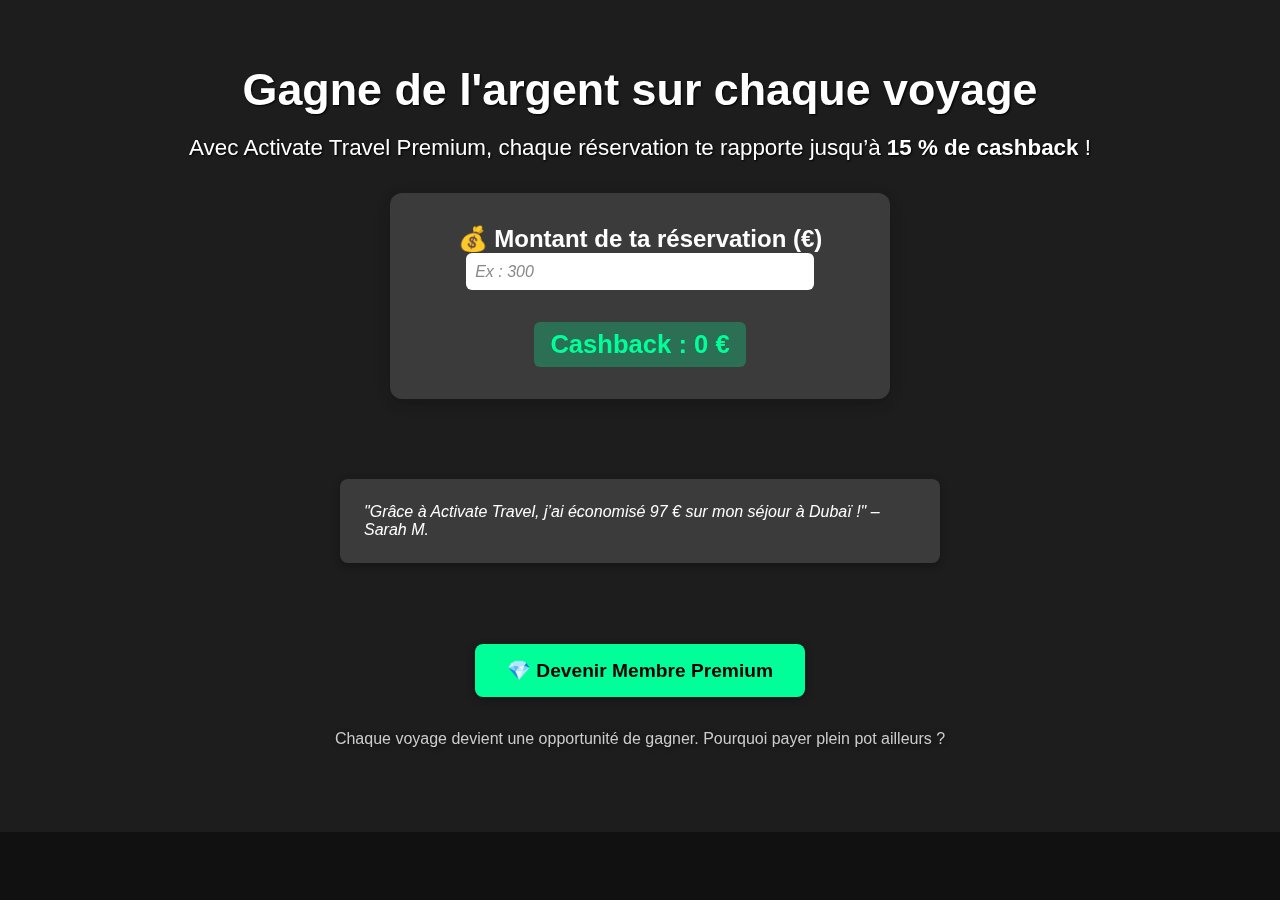
==== cashback.html @ b77469b9 "Update cashback.html" ====
<!DOCTYPE html>
<html lang="fr">
<head>
  <meta charset="UTF-8">
  <meta name="viewport" content="width=device-width, initial-scale=1.0">
  <title>Cashback | Activate Travel Premium</title>
  <link rel="stylesheet" href="style.css">
  <style>
    body, html {
      margin: 0;
      padding: 0;
      height: 100%;
      font-family: Arial, sans-serif;
      color: white;
      overflow-x: hidden;
      background: #111;
    }
    .video-bg {
      position: fixed;
      top: 0;
      left: 0;
      width: 100%;
      height: 100%;
      object-fit: cover;
      z-index: -1;
      filter: brightness(0.6);
    }
    .container {
      padding: 4rem 2rem;
      background: rgba(255, 255, 255, 0.05);
      backdrop-filter: blur(8px);
    }
    .title {
      text-align: center;
      font-size: 2.8rem;
      margin-bottom: 1rem;
      font-weight: bold;
      text-shadow: 1px 1px 2px #000;
    }
    .subtitle {
      text-align: center;
      font-size: 1.4rem;
      margin-bottom: 2rem;
      text-shadow: 1px 1px 2px #000;
    }
    .simulator {
      background: #ffffff22;
      padding: 2rem;
      border-radius: 12px;
      max-width: 500px;
      margin: 2rem auto;
      text-align: center;
      box-shadow: 0 4px 15px rgba(0,0,0,0.2);
    }
    .simulator input {
      padding: 0.6rem;
      font-size: 1rem;
      border: none;
      border-radius: 6px;
      width: 80%;
      margin-bottom: 1rem;
    }
    .simulator input::placeholder {
      color: #888;
      font-style: italic;
    }
    .simulator-result {
      font-size: 1.6rem;
      font-weight: bold;
      margin-top: 1rem;
      background-color: #00ff9944;
      border-radius: 6px;
      padding: 0.5rem 1rem;
      display: inline-block;
      color: #00ff99;
    }
    .testimonials {
      max-width: 600px;
      margin: 3rem auto;
      padding-top: 2rem;
      position: relative;
    }
    .testimonial {
      background: #ffffff22;
      color: white;
      padding: 1.5rem;
      border-radius: 8px;
      font-style: italic;
      box-shadow: 0 2px 8px rgba(0,0,0,0.3);
      position: absolute;
      opacity: 0;
      transition: opacity 0.5s ease;
      width: 100%;
    }
    .testimonial.active {
      opacity: 1;
      position: relative;
    }
    .cta {
      text-align: center;
      margin-top: 6rem;
    }
    .cta a {
      background: #00ff99;
      color: #000;
      padding: 1rem 2rem;
      font-size: 1.2rem;
      border-radius: 8px;
      text-decoration: none;
      font-weight: bold;
      box-shadow: 0 2px 8px rgba(0,0,0,0.3);
      transition: 0.3s;
    }
    .cta a:hover {
      background: #00cc77;
    }
    .footer-text {
      text-align: center;
      font-size: 1rem;
      margin-top: 3rem;
      color: #ccc;
    }
    @media (max-width: 600px) {
      .title {
        font-size: 2rem;
      }
      .subtitle {
        font-size: 1.1rem;
      }
      .simulator {
        padding: 1rem;
      }
    }
  </style>
</head>
<body>
  <video autoplay muted loop class="video-bg">
    <source src="videos/fond-vacances.mp4" type="video/mp4">
    Votre navigateur ne supporte pas la vidéo.
  </video>

  <div class="container">
    <h1 class="title">Gagne de l'argent sur chaque voyage</h1>
    <p class="subtitle">Avec Activate Travel Premium, chaque réservation te rapporte jusqu’à <strong>15 % de cashback</strong> !</p>

    <div class="simulator">
      <h2>💰 Montant de ta réservation (€)</h2>
      <input type="number" id="montant" placeholder="Ex : 300">
      <div class="simulator-result" id="resultat">Cashback : 0 €</div>
    </div>

    <div class="testimonials">
      <div class="testimonial active">
        "Grâce à Activate Travel, j’ai économisé 97 € sur mon séjour à Dubaï !" – Sarah M.
      </div>
      <div class="testimonial">
        "C’est simple : je réserve, je gagne. Activate a changé ma façon de voyager !" – Julien T.
      </div>
      <div class="testimonial">
        "J’ai réservé mon hôtel avec Activate et j’ai récupéré 45 € sans rien faire !" – Laura P.
      </div>
    </div>

    <div class="cta">
      <a href="premium.html">💎 Devenir Membre Premium</a>
    </div>

    <p class="footer-text">Chaque voyage devient une opportunité de gagner. Pourquoi payer plein pot ailleurs ?</p>
  </div>

  <script>
    const montantInput = document.getElementById('montant');
    const resultatDiv = document.getElementById('resultat');
    const testimonials = document.querySelectorAll('.testimonial');
    let current = 0;

    montantInput.addEventListener('input', () => {
      const montant = parseFloat(montantInput.value);
      if (!isNaN(montant)) {
        const cashback = (montant * 0.15).toFixed(2);
        resultatDiv.textContent = `Cashback : ${cashback} €`;
      } else {
        resultatDiv.textContent = 'Cashback : 0 €';
      }
    });

    setInterval(() => {
      testimonials[current].classList.remove('active');
      current = (current + 1) % testimonials.length;
      testimonials[current].classList.add('active');
    }, 5000);
  </script>
</body>
</html>
---- style.css ----
* {
  margin: 0;
  padding: 0;
  box-sizing: border-box;
}

html, body {
  height: 100%;
  overflow: hidden;
  font-family: 'Segoe UI', Tahoma, Geneva, Verdana, sans-serif;
}

.video-background {
  position: fixed;
  top: 0;
  left: 0;
  min-width: 100%;
  min-height: 100%;
  object-fit: cover;
  z-index: -1;
}

.content {
  position: relative;
  z-index: 1;
  height: 100vh;
  display: flex;
  flex-direction: column;
  justify-content: center;
  align-items: center;
  background: rgba(0, 0, 0, 0.5);
  color: white;
  text-align: center;
  padding: 20px;
}

h1 {
  font-size: 3em;
  text-shadow: 2px 2px 10px rgba(0, 0, 0, 0.7);
}

p {
  font-size: 1.5em;
  margin: 20px 0;
  text-shadow: 1px 1px 5px rgba(0, 0, 0, 0.5);
}

.button {
  display: inline-block;
  padding: 15px 30px;
  background-color: #ffffffcc;
  color: #000;
  text-decoration: none;
  font-weight: bold;
  border-radius: 30px;
  transition: background 0.3s;
}

.button:hover {
  background-color: #fff;
}
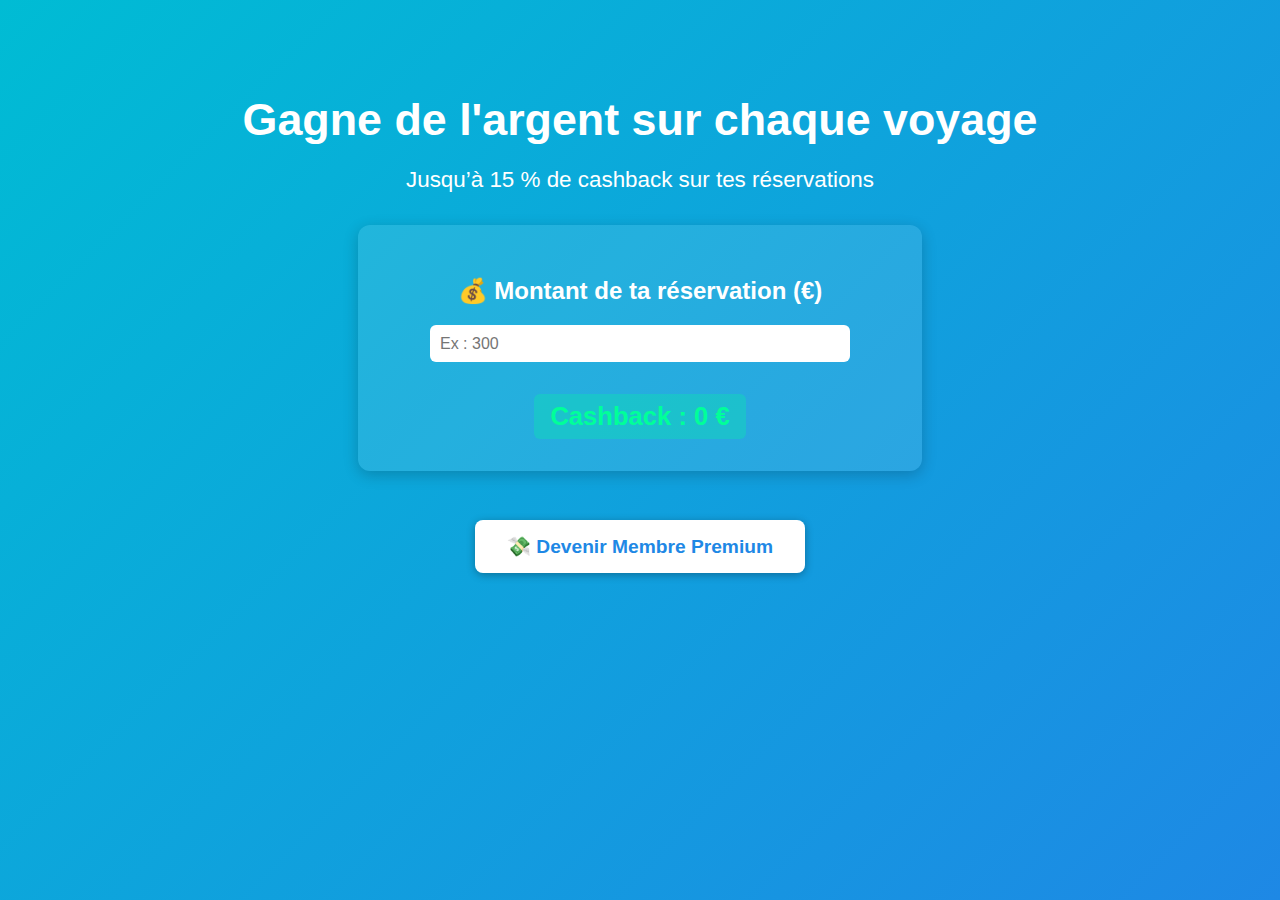
==== commit 02cbbe07: "Update cashback.html" ====
--- a/cashback.html
+++ b/cashback.html
@@ -4,47 +4,34 @@
   <meta charset="UTF-8">
   <meta name="viewport" content="width=device-width, initial-scale=1.0">
   <title>Cashback | Activate Travel Premium</title>
-  <link rel="stylesheet" href="style.css">
   <style>
     body, html {
       margin: 0;
       padding: 0;
       height: 100%;
       font-family: Arial, sans-serif;
+      background: linear-gradient(135deg, #00bcd4, #1e88e5);
       color: white;
       overflow-x: hidden;
-      background: #111;
-    }
-    .video-bg {
-      position: fixed;
-      top: 0;
-      left: 0;
-      width: 100%;
-      height: 100%;
-      object-fit: cover;
-      z-index: -1;
-      filter: brightness(0.6);
     }
     .container {
       padding: 4rem 2rem;
-      background: rgba(255, 255, 255, 0.05);
-      backdrop-filter: blur(8px);
+      max-width: 900px;
+      margin: 0 auto;
     }
     .title {
       text-align: center;
       font-size: 2.8rem;
       margin-bottom: 1rem;
       font-weight: bold;
-      text-shadow: 1px 1px 2px #000;
     }
     .subtitle {
       text-align: center;
       font-size: 1.4rem;
       margin-bottom: 2rem;
-      text-shadow: 1px 1px 2px #000;
     }
     .simulator {
-      background: #ffffff22;
+      background: rgba(255, 255, 255, 0.1);
       padding: 2rem;
       border-radius: 12px;
       max-width: 500px;
@@ -60,10 +47,6 @@
       width: 80%;
       margin-bottom: 1rem;
     }
-    .simulator input::placeholder {
-      color: #888;
-      font-style: italic;
-    }
     .simulator-result {
       font-size: 1.6rem;
       font-weight: bold;
@@ -74,74 +57,29 @@
       display: inline-block;
       color: #00ff99;
     }
-    .testimonials {
-      max-width: 600px;
-      margin: 3rem auto;
-      padding-top: 2rem;
-      position: relative;
-    }
-    .testimonial {
-      background: #ffffff22;
-      color: white;
-      padding: 1.5rem;
-      border-radius: 8px;
-      font-style: italic;
-      box-shadow: 0 2px 8px rgba(0,0,0,0.3);
-      position: absolute;
-      opacity: 0;
-      transition: opacity 0.5s ease;
-      width: 100%;
-    }
-    .testimonial.active {
-      opacity: 1;
-      position: relative;
-    }
     .cta {
       text-align: center;
-      margin-top: 6rem;
+      margin-top: 4rem;
     }
     .cta a {
-      background: #00ff99;
-      color: #000;
+      background: #ffffff;
+      color: #1e88e5;
       padding: 1rem 2rem;
       font-size: 1.2rem;
       border-radius: 8px;
       text-decoration: none;
       font-weight: bold;
       box-shadow: 0 2px 8px rgba(0,0,0,0.3);
-      transition: 0.3s;
     }
     .cta a:hover {
-      background: #00cc77;
-    }
-    .footer-text {
-      text-align: center;
-      font-size: 1rem;
-      margin-top: 3rem;
-      color: #ccc;
-    }
-    @media (max-width: 600px) {
-      .title {
-        font-size: 2rem;
-      }
-      .subtitle {
-        font-size: 1.1rem;
-      }
-      .simulator {
-        padding: 1rem;
-      }
+      background: #e0e0e0;
     }
   </style>
 </head>
 <body>
-  <video autoplay muted loop class="video-bg">
-    <source src="videos/fond-vacances.mp4" type="video/mp4">
-    Votre navigateur ne supporte pas la vidéo.
-  </video>
-
   <div class="container">
     <h1 class="title">Gagne de l'argent sur chaque voyage</h1>
-    <p class="subtitle">Avec Activate Travel Premium, chaque réservation te rapporte jusqu’à <strong>15 % de cashback</strong> !</p>
+    <p class="subtitle">Jusqu’à 15 % de cashback sur tes réservations</p>
 
     <div class="simulator">
       <h2>💰 Montant de ta réservation (€)</h2>
@@ -149,31 +87,14 @@
       <div class="simulator-result" id="resultat">Cashback : 0 €</div>
     </div>
 
-    <div class="testimonials">
-      <div class="testimonial active">
-        "Grâce à Activate Travel, j’ai économisé 97 € sur mon séjour à Dubaï !" – Sarah M.
-      </div>
-      <div class="testimonial">
-        "C’est simple : je réserve, je gagne. Activate a changé ma façon de voyager !" – Julien T.
-      </div>
-      <div class="testimonial">
-        "J’ai réservé mon hôtel avec Activate et j’ai récupéré 45 € sans rien faire !" – Laura P.
-      </div>
+    <div class="cta">
+      <a href="premium.html">💸 Devenir Membre Premium</a>
     </div>
-
-    <div class="cta">
-      <a href="premium.html">💎 Devenir Membre Premium</a>
-    </div>
-
-    <p class="footer-text">Chaque voyage devient une opportunité de gagner. Pourquoi payer plein pot ailleurs ?</p>
   </div>
 
   <script>
     const montantInput = document.getElementById('montant');
     const resultatDiv = document.getElementById('resultat');
-    const testimonials = document.querySelectorAll('.testimonial');
-    let current = 0;
-
     montantInput.addEventListener('input', () => {
       const montant = parseFloat(montantInput.value);
       if (!isNaN(montant)) {
@@ -183,12 +104,6 @@
         resultatDiv.textContent = 'Cashback : 0 €';
       }
     });
-
-    setInterval(() => {
-      testimonials[current].classList.remove('active');
-      current = (current + 1) % testimonials.length;
-      testimonials[current].classList.add('active');
-    }, 5000);
   </script>
 </body>
 </html>
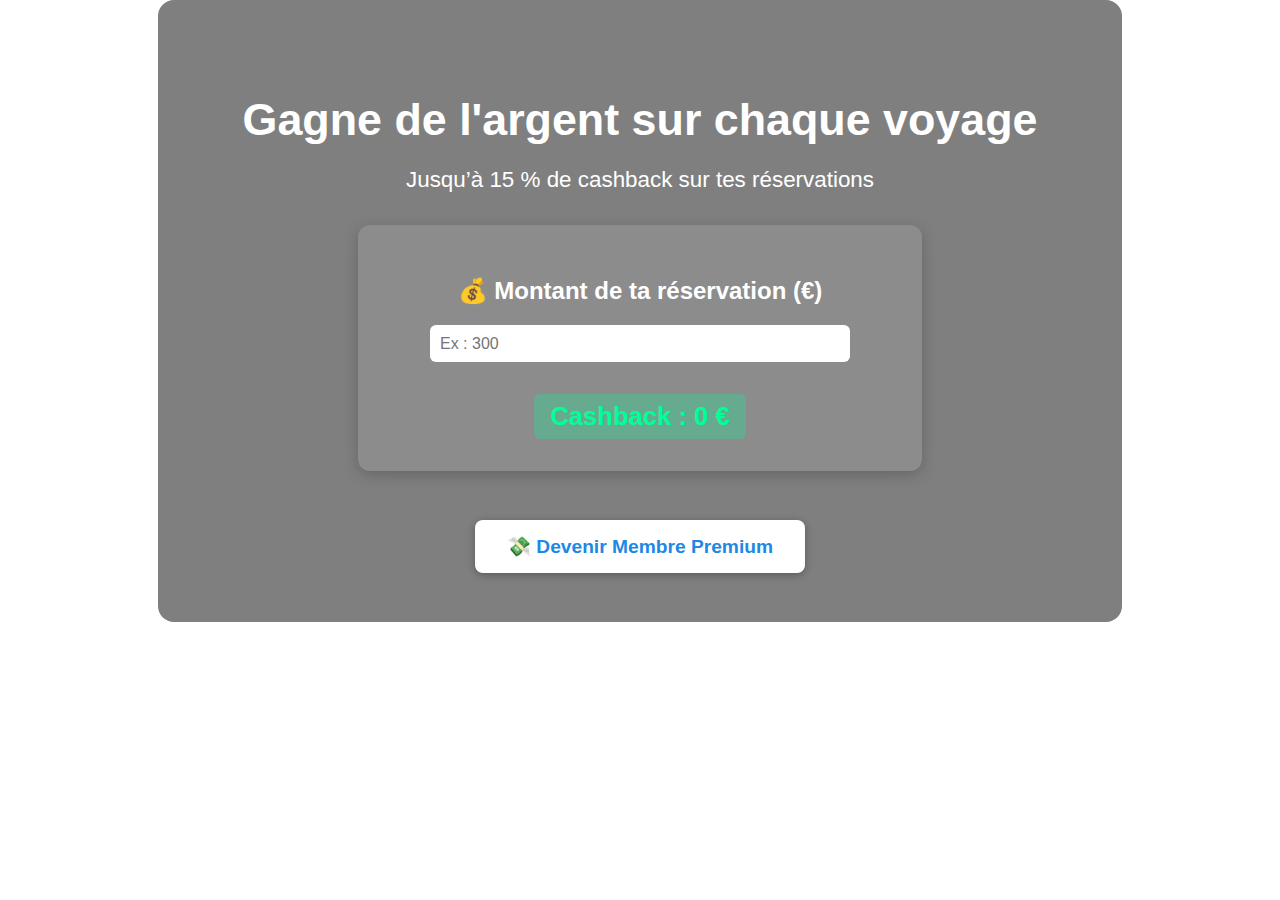
==== commit 754dfe88: "Update cashback.html" ====
--- a/cashback.html
+++ b/cashback.html
@@ -10,7 +10,8 @@
       padding: 0;
       height: 100%;
       font-family: Arial, sans-serif;
-      background: linear-gradient(135deg, #00bcd4, #1e88e5);
+      background: url("images/fond-cashback.jpg") no-repeat center center fixed;
+      background-size: cover;
       color: white;
       overflow-x: hidden;
     }
@@ -18,6 +19,8 @@
       padding: 4rem 2rem;
       max-width: 900px;
       margin: 0 auto;
+      background: rgba(0, 0, 0, 0.5);
+      border-radius: 16px;
     }
     .title {
       text-align: center;
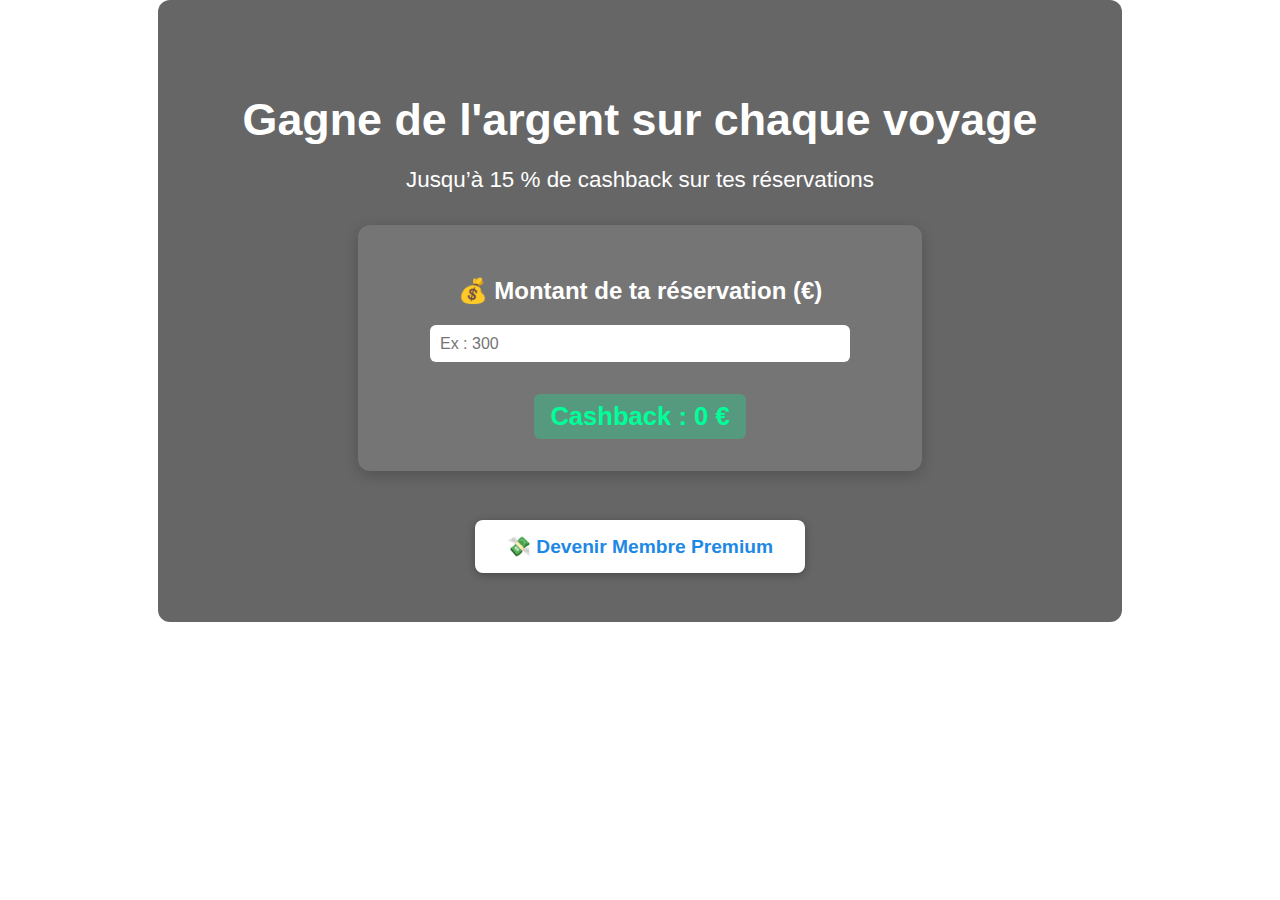
==== commit 828e6460: "Update cashback.html" ====
--- a/cashback.html
+++ b/cashback.html
@@ -10,7 +10,7 @@
       padding: 0;
       height: 100%;
       font-family: Arial, sans-serif;
-      background: url("images/fond-cashback.jpg") no-repeat center center fixed;
+      background: url('images/fond-cashback.jpg') no-repeat center center fixed;
       background-size: cover;
       color: white;
       overflow-x: hidden;
@@ -19,8 +19,8 @@
       padding: 4rem 2rem;
       max-width: 900px;
       margin: 0 auto;
-      background: rgba(0, 0, 0, 0.5);
-      border-radius: 16px;
+      background-color: rgba(0, 0, 0, 0.6);
+      border-radius: 12px;
     }
     .title {
       text-align: center;
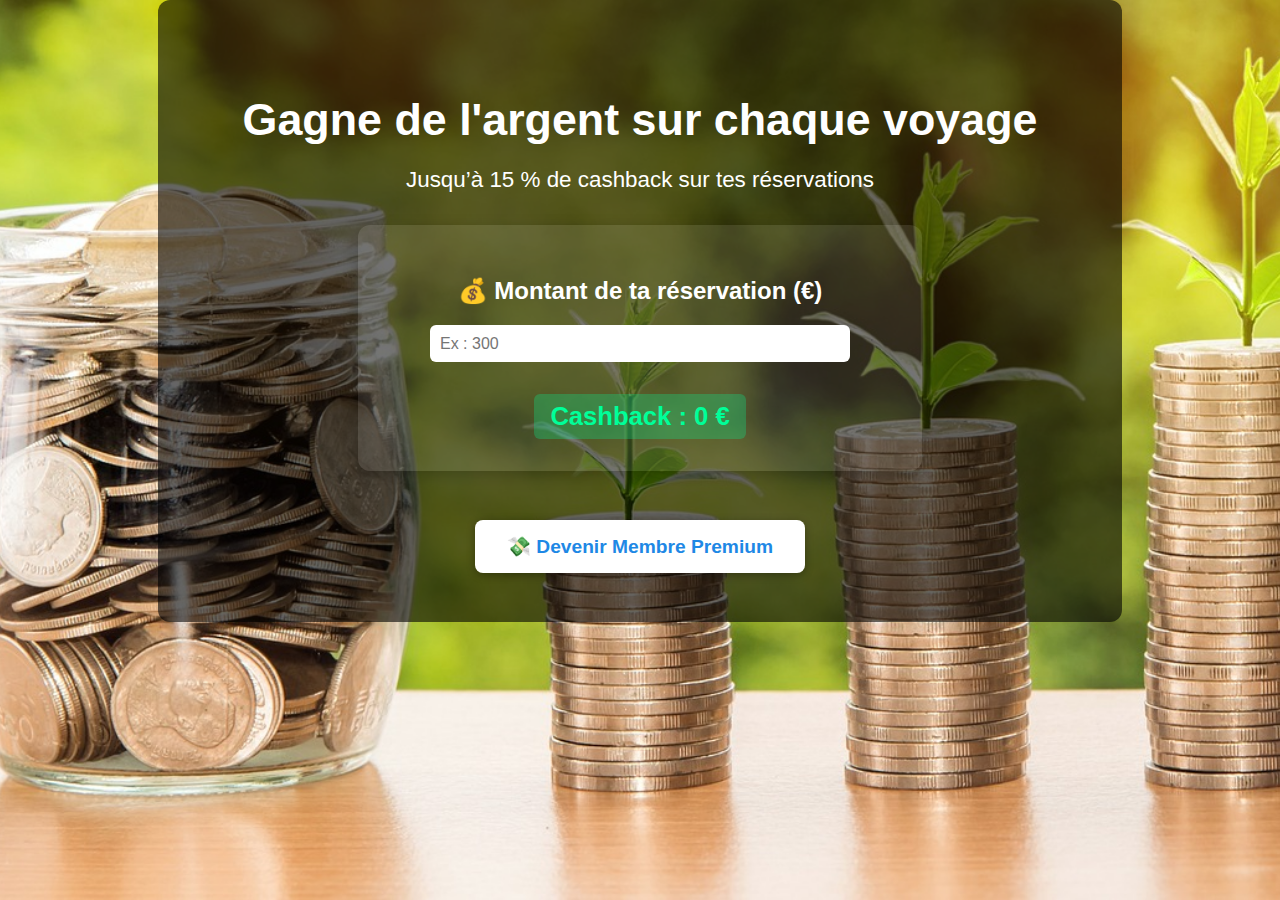
==== commit fd118583: "Update cashback.html" ====
--- a/cashback.html
+++ b/cashback.html
@@ -10,7 +10,7 @@
       padding: 0;
       height: 100%;
       font-family: Arial, sans-serif;
-      background: url('images/fond-cashback.jpg') no-repeat center center fixed;
+      background: url('fond-cashback.jpg') no-repeat center center fixed;
       background-size: cover;
       color: white;
       overflow-x: hidden;
@@ -19,7 +19,7 @@
       padding: 4rem 2rem;
       max-width: 900px;
       margin: 0 auto;
-      background-color: rgba(0, 0, 0, 0.6);
+      background: rgba(0, 0, 0, 0.6);
       border-radius: 12px;
     }
     .title {
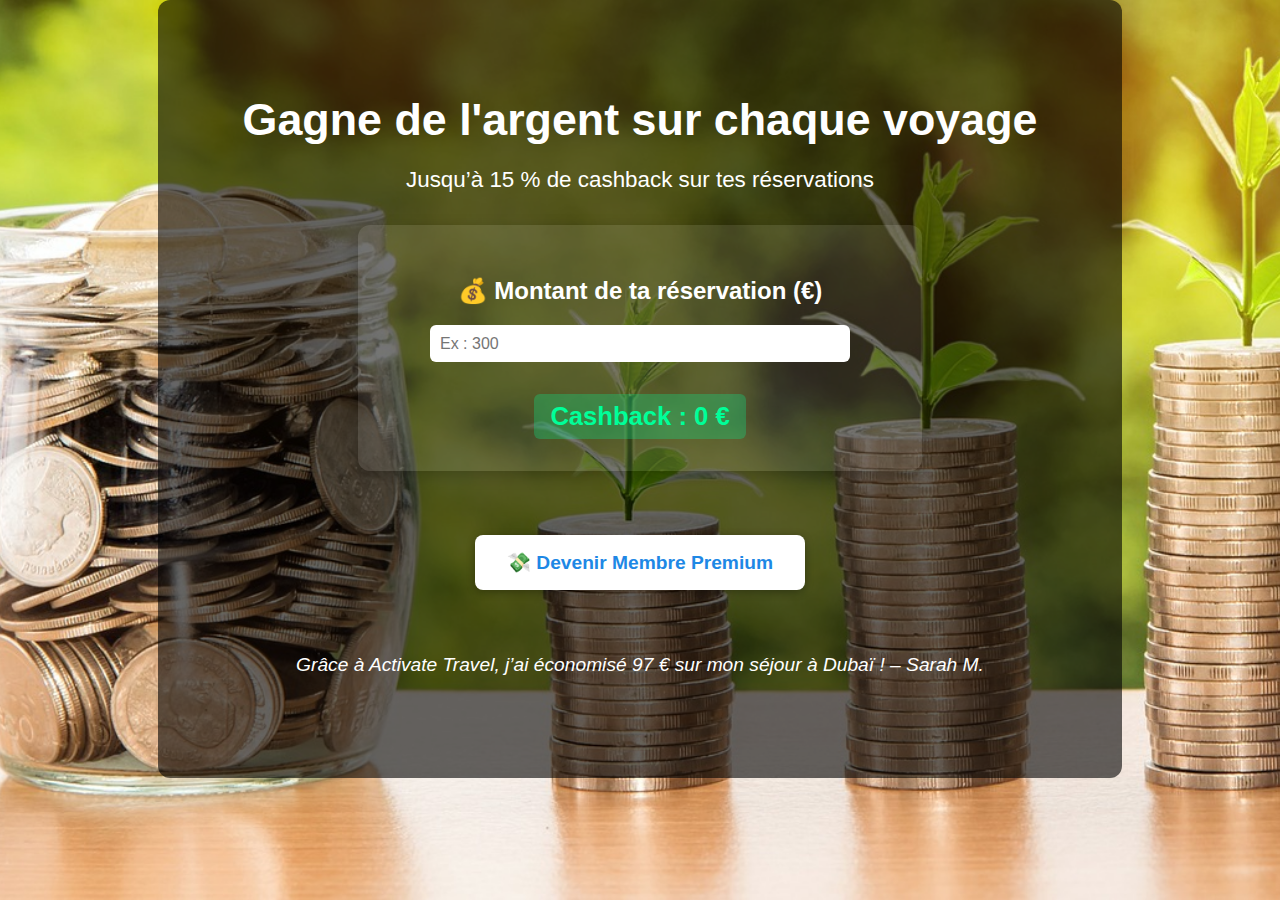
==== commit 6718729f: "Update cashback.html" ====
--- a/cashback.html
+++ b/cashback.html
@@ -73,9 +73,20 @@
       text-decoration: none;
       font-weight: bold;
       box-shadow: 0 2px 8px rgba(0,0,0,0.3);
+      transition: transform 0.3s ease, background-color 0.3s ease;
+      display: inline-block;
     }
     .cta a:hover {
       background: #e0e0e0;
+      transform: scale(1.05);
+    }
+    #testimonials {
+      margin-top: 4rem;
+      text-align: center;
+      font-style: italic;
+      font-size: 1.2rem;
+      min-height: 60px;
+      transition: opacity 0.8s ease-in-out;
     }
   </style>
 </head>
@@ -93,6 +104,8 @@
     <div class="cta">
       <a href="premium.html">💸 Devenir Membre Premium</a>
     </div>
+
+    <div id="testimonials"></div>
   </div>
 
   <script>
@@ -107,6 +120,29 @@
         resultatDiv.textContent = 'Cashback : 0 €';
       }
     });
+
+    // Témoignages défilants
+    const testimonials = [
+      "Grâce à Activate Travel, j’ai économisé 97 € sur mon séjour à Dubaï ! – Sarah M.",
+      "C’est simple : je réserve, je gagne. Activate a changé ma façon de voyager ! – Julien T.",
+      "15 % de cashback sur mes vacances en Espagne ? C’est réel. Merci Activate ! – Aïcha B.",
+      "J’ai économisé sur mes vols et hôtels. Activate = voyage intelligent. – Marc G.",
+    ];
+
+    const testimonialDiv = document.getElementById("testimonials");
+    let index = 0;
+
+    function showTestimonial() {
+      testimonialDiv.style.opacity = 0;
+      setTimeout(() => {
+        testimonialDiv.textContent = testimonials[index];
+        testimonialDiv.style.opacity = 1;
+        index = (index + 1) % testimonials.length;
+      }, 500);
+    }
+
+    showTestimonial();
+    setInterval(showTestimonial, 4000);
   </script>
 </body>
 </html>
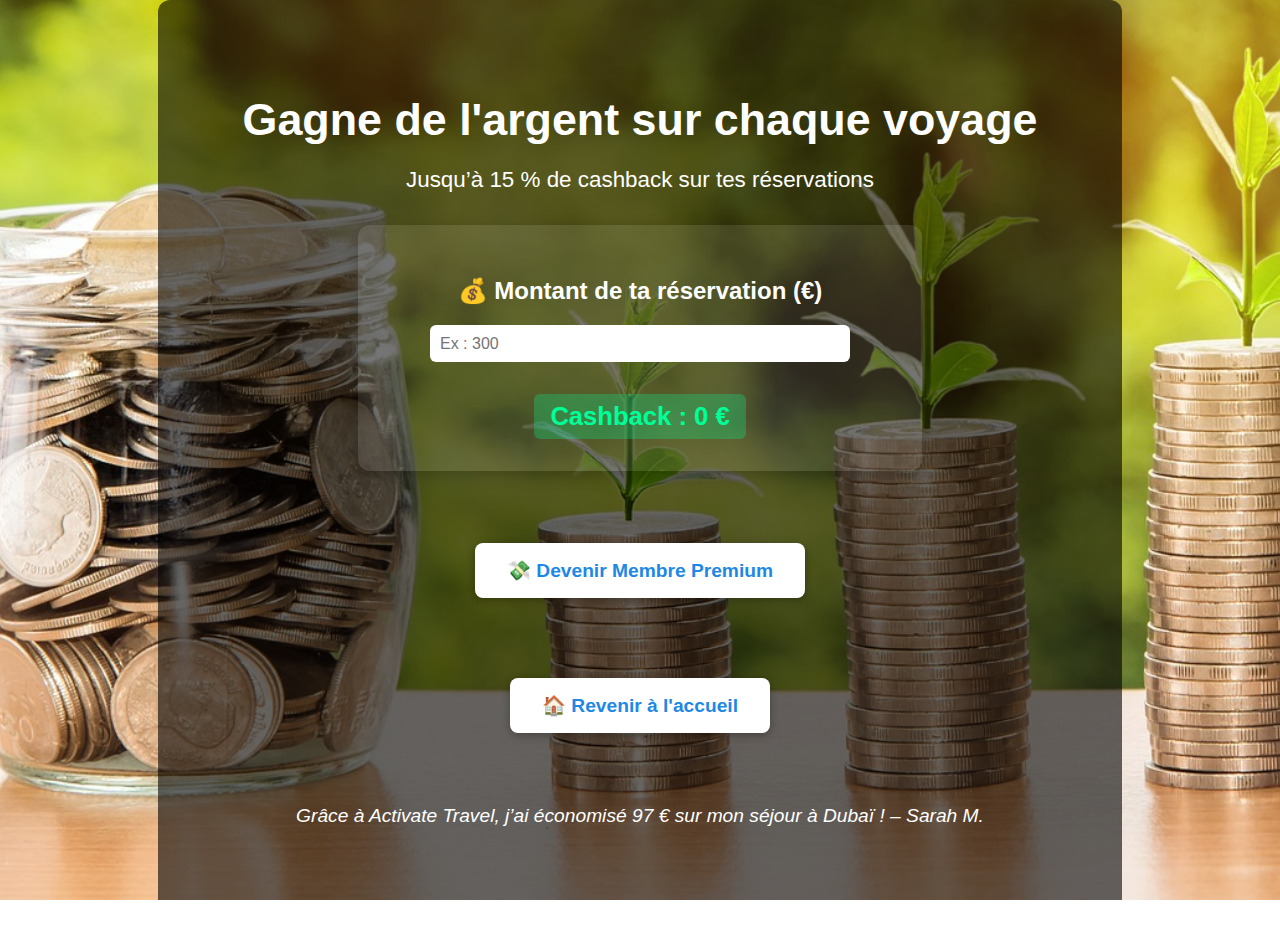
==== commit 01897fc7: "Update cashback.html" ====
--- a/cashback.html
+++ b/cashback.html
@@ -75,6 +75,7 @@
       box-shadow: 0 2px 8px rgba(0,0,0,0.3);
       transition: transform 0.3s ease, background-color 0.3s ease;
       display: inline-block;
+      margin: 0.5rem;
     }
     .cta a:hover {
       background: #e0e0e0;
@@ -105,6 +106,10 @@
       <a href="premium.html">💸 Devenir Membre Premium</a>
     </div>
 
+    <div class="cta">
+      <a href="index.html">🏠 Revenir à l'accueil</a>
+    </div>
+
     <div id="testimonials"></div>
   </div>
 
@@ -121,12 +126,11 @@
       }
     });
 
-    // Témoignages défilants
     const testimonials = [
       "Grâce à Activate Travel, j’ai économisé 97 € sur mon séjour à Dubaï ! – Sarah M.",
       "C’est simple : je réserve, je gagne. Activate a changé ma façon de voyager ! – Julien T.",
       "15 % de cashback sur mes vacances en Espagne ? C’est réel. Merci Activate ! – Aïcha B.",
-      "J’ai économisé sur mes vols et hôtels. Activate = voyage intelligent. – Marc G.",
+      "J’ai économisé sur mes vols et hôtels. Activate = voyage intelligent. – Marc G."
     ];
 
     const testimonialDiv = document.getElementById("testimonials");
